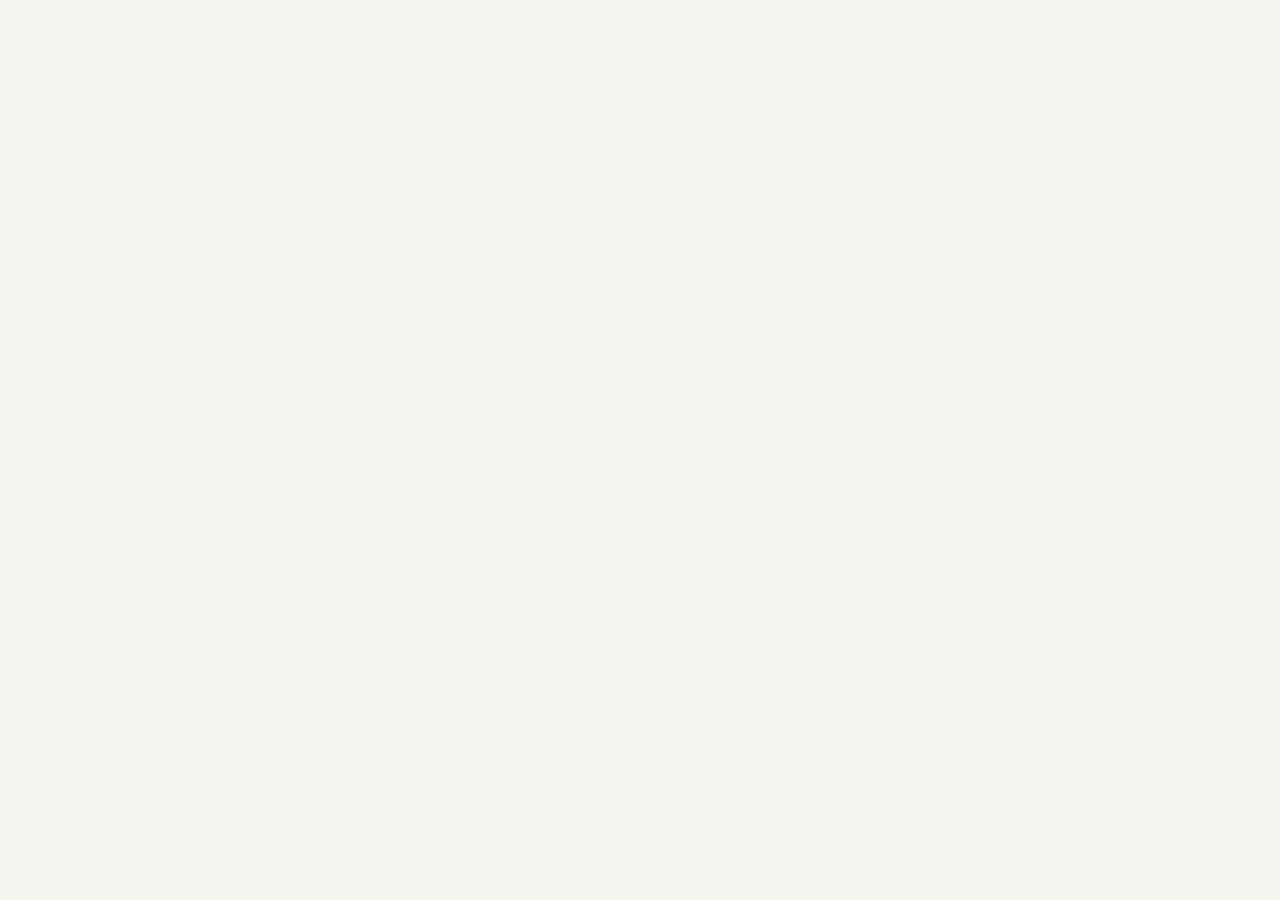
==== article-01.html @ 74345f40 "Create article-01.html" ====
<!DOCTYPE html>
<html lang="en">
<head>
  <meta charset="UTF-8">
  <meta name="viewport" content="width=device-width, initial-scale=1.0">
  <title>Why Do We Remember Some Things and Forget Others? | The Veylora Journal</title>
  <link rel="stylesheet" href="style.css">
</head>
<body>

</body>
</html>
---- style.css ----
:root {
  --lavender: #524366;
  --lilac: #BBAAD0;
  --green: #A8C5B1;
  --sage: #DCE9DF;
  --cream: #F5F4EE;
  --peach: #EFCFC3;
  --ink: #302B32;
  --white: #FFFFFF;
}

* {
  margin: 0;
  padding: 0;
  box-sizing: border-box;
}

html {
  scroll-behavior: smooth;
}

body {
  background: var(--cream);
  color: var(--ink);
  font-family: "DM Sans", sans-serif;
  line-height: 1.7;
}

a {
  color: inherit;
  text-decoration: none;
}

button {
  font: inherit;
}

img {
  max-width: 100%;
  display: block;
}

h1, h2, h3 {
  line-height: 1.2;
  font-weight: 500;
}

h1, h2 {
  font-family: "Playfair Display", serif;
}

h1 {
  font-size: clamp(2.8rem, 6vw, 5.7rem);
  letter-spacing: -2px;
}

h1 em, h2 em {
  color: var(--lavender);
  font-weight: 500;
}

h2 {
  font-size: clamp(2.3rem, 4vw, 4rem);
  letter-spacing: -1px;
}

p {
  font-size: 1rem;
}

.section-padding {
  padding: 100px max(7%, calc((100% - 1200px) / 2));
}

.section-label {
  font-size: 0.72rem;
  letter-spacing: 2px;
  font-weight: 700;
  color: var(--lavender);
  margin-bottom: 35px;
}

.eyebrow {
  color: var(--lavender);
  font-size: 0.72rem;
  font-weight: 700;
  letter-spacing: 2px;
  margin-bottom: 20px;
}

/* NAVIGATION */

.site-header {
  position: sticky;
  top: 0;
  z-index: 100;
  background: rgba(245, 244, 238, 0.94);
  backdrop-filter: blur(12px);
  border-bottom: 1px solid rgba(82, 67, 102, 0.12);
}

.navbar {
  max-width: 1400px;
  margin: auto;
  padding: 14px 6%;
  display: flex;
  align-items: center;
  justify-content: space-between;
}

.brand img {
  width: 115px;
  height: 58px;
  object-fit: contain;
}

.nav-links {
  display: flex;
  align-items: center;
  gap: 12px;
}

.nav-links > a,
.dropdown-toggle {
  border: none;
  background: transparent;
  padding: 10px 17px;
  border-radius: 30px;
  font-size: 0.88rem;
  cursor: pointer;
  transition: 0.25s;
}

.nav-links > a:hover,
.dropdown-toggle:hover,
.nav-links > a.active {
  background: var(--sage);
  color: var(--lavender);
}

.dropdown {
  position: relative;
}

.dropdown-toggle span {
  margin-left: 5px;
}

.dropdown-menu {
  display: none;
  position: absolute;
  top: 100%;
  right: 0;
  min-width: 190px;
  padding: 12px;
  background: white;
  border: 1px solid #e6dfeb;
  border-radius: 16px;
  box-shadow: 0 12px 30px #302b3215;
}

.dropdown:hover .dropdown-menu,
.dropdown:focus-within .dropdown-menu {
  display: grid;
}

.dropdown-menu a {
  padding: 10px;
  border-radius: 9px;
  font-size: 0.85rem;
}

.dropdown-menu a:hover {
  background: var(--sage);
}

.menu-toggle {
  display: none;
  border: none;
  background: var(--sage);
  color: var(--lavender);
  padding: 9px 13px;
  border-radius: 10px;
  font-size: 1.3rem;
  cursor: pointer;
}

/* HERO */

.hero {
  min-height: 680px;
  display: grid;
  grid-template-columns: 1.1fr 0.9fr;
  align-items: center;
  gap: 50px;
  overflow: hidden;
}

.hero-copy {
  max-width: 650px;
}

.hero-description {
  max-width: 470px;
  margin-top: 25px;
  color: #69616b;
  font-size: 1.08rem;
}

.hero-tagline {
  color: var(--lavender);
  font-weight: 700;
  font-size: 0.88rem;
  margin-top: 20px;
  letter-spacing: 0.5px;
}

.text-link {
  display: inline-flex;
  align-items: center;
  gap: 12px;
  margin-top: 30px;
  padding-bottom: 5px;
  border-bottom: 1px solid var(--lavender);
  color: var(--lavender);
  font-weight: 700;
  font-size: 0.9rem;
}

.text-link span {
  transition: transform 0.25s;
}

.text-link:hover span {
  transform: translate(4px, -4px);
}

.hero-art {
  position: relative;
  min-height: 470px;
  background: var(--sage);
  border-radius: 48% 52% 43% 57% / 48% 42% 58% 52%;
  display: grid;
  place-items: center;
  transform: rotate(2deg);
}

.art-circle {
  width: 230px;
  height: 230px;
  border-radius: 50%;
  background: var(--lavender);
  color: white;
  display: grid;
  place-items: center;
  font-family: "Playfair Display", serif;
  font-size: 2.1rem;
  letter-spacing: 5px;
  transform: rotate(-2deg);
  box-shadow: 10px 15px 0 #52436620;
}

.art-note {
  position: absolute;
  padding: 17px 22px;
  background: var(--cream);
  box-shadow: 4px 7px 0 #52436615;
  font-family: "Playfair Display", serif;
  font-style: italic;
  color: var(--lavender);
  font-size: 1.1rem;
  line-height: 1.35;
}

.note-one {
  top: 45px;
  left: -20px;
  transform: rotate(-8deg);
}

.note-two {
  bottom: 55px;
  right: -20px;
  transform: rotate(6deg);
}

.art-flower {
  position: absolute;
  top: 40px;
  right: 65px;
  font-size: 3.5rem;
  color: var(--lavender);
}

.art-star {
  position: absolute;
  bottom: 55px;
  left: 45px;
  font-size: 3rem;
  color: #D28B72;
}

.art-caption {
  position: absolute;
  bottom: 8px;
  left: 50%;
  transform: translateX(-50%) rotate(-2deg);
  font-size: 0.75rem;
  letter-spacing: 1px;
  color: var(--lavender);
}

/* STORY */

.story-preview {
  background: #EEE9F1;
}

.story-layout {
  display: grid;
  grid-template-columns: 0.8fr 1.2fr;
  gap: 70px;
  align-items: start;
}

.letter {
  background: #FFFEF9;
  padding: 50px;
  max-width: 650px;
  box-shadow: 8px 10px 0 #52436612;
  position: relative;
  transform: rotate(0.5deg);
}

.letter::before,
.letter::after {
  content: "";
  position: absolute;
  width: 95px;
  height: 24px;
  background: #BBAAD088;
  top: -10px;
}

.letter::before {
  left: 35px;
  transform: rotate(-8deg);
}

.letter::after {
  right: 35px;
  transform: rotate(7deg);
}

.letter p {
  margin-bottom: 17px;
  color: #5e5760;
}

.letter .letter-greeting {
  font-family: "Playfair Display", serif;
  font-size: 1.5rem;
  color: var(--lavender);
}

.letter-signoff {
  margin-top: 28px;
  font-family: "Playfair Display", serif;
  font-style: italic;
}

/* BELIEFS */

.beliefs {
  background: var(--cream);
}

.section-heading {
  max-width: 680px;
  margin-bottom: 45px;
}

.section-heading > p:last-child {
  color: #706873;
  margin-top: 17px;
}

.listen-grid {
  display: grid;
  grid-template-columns: repeat(4, 1fr);
  gap: 17px;
}

.listen-card {
  text-align: left;
  border: none;
  border-radius: 22px;
  min-height: 270px;
  padding: 25px;
  display: flex;
  flex-direction: column;
  align-items: flex-start;
  cursor: pointer;
  transition: transform 0.3s, box-shadow 0.3s;
}

.listen-card:hover {
  transform: translateY(-7px) rotate(-1deg);
  box-shadow: 0 12px 25px #302b3212;
}

.lavender {
  background: #E8E0EF;
}

.green {
  background: #DFEAE0;
}

.peach {
  background: #F2E0D8;
}

.lilac {
  background: #E8E2F0;
}

.card-number {
  font-size: 0.75rem;
  color: var(--lavender);
}

.listen-word {
  font-family: "Playfair Display", serif;
  font-size: 1.55rem;
  color: var(--lavender);
  margin-top: 30px;
}

.listen-short {
  font-size: 0.88rem;
  margin-top: 12px;
}

.listen-extra {
  display: none;
  font-size: 0.85rem;
  margin-top: 15px;
  color: #625969;
}

.listen-card.expanded .listen-extra {
  display: block;
}

.card-hint {
  font-size: 0.72rem;
  color: var(--lavender);
  margin-top: auto;
  padding-top: 18px;
}

/* WORK */

.work-preview {
  background: #F0EDE5;
}

.activity-grid {
  display: grid;
  grid-template-columns: repeat(3, 1fr);
  gap: 20px;
  margin: 45px 0 10px;
}

.activity-card {
  padding: 30px;
  border-radius: 22px;
  min-height: 300px;
  transition: transform 0.3s;
}

.activity-card:hover {
  transform: translateY(-6px);
}

.activity-lavender {
  background: #E8E0EF;
}

.activity-green {
  background: #DFEAE0;
}

.activity-peach {
  background: #F2E0D8;
}

.activity-grade {
  font-size: 0.7rem;
  font-weight: 700;
  letter-spacing: 1px;
  color: var(--lavender);
}

.activity-symbol {
  font-size: 3rem;
  color: var(--lavender);
  margin: 25px 0 15px;
}

.activity-card h3 {
  font-family: "Playfair Display", serif;
  font-size: 1.6rem;
  margin-bottom: 12px;
}

.activity-card p {
  color: #665e67;
  font-size: 0.9rem;
}

.activity-topic {
  display: block;
  margin-top: 25px;
  color: var(--lavender);
  font-size: 0.75rem;
  font-weight: 700;
}

/* PEOPLE */

.people-preview {
  text-align: center;
}

.people-preview > p {
  color: #706873;
  margin-top: 20px;
}

.people-links {
  display: flex;
  justify-content: center;
  flex-wrap: wrap;
  gap: 15px;
  margin-top: 40px;
}

.people-links a {
  background: var(--sage);
  color: var(--lavender);
  padding: 15px 24px;
  border-radius: 30px;
  font-size: 0.88rem;
  font-weight: 700;
  transition: 0.25s;
}

.people-links a:hover {
  background: var(--lavender);
  color: white;
}

/* JOURNAL */

.journal-preview {
  background: #EEE9F1;
}

.journal-layout {
  display: grid;
  grid-template-columns: 1fr 0.7fr;
  align-items: center;
  gap: 50px;
}

.journal-layout > div:first-child > p:not(.eyebrow) {
  color: #706873;
  max-width: 480px;
  margin-top: 20px;
}

.journal-sticker {
  background: var(--peach);
  min-height: 270px;
  display: grid;
  place-content: center;
  text-align: center;
  border-radius: 48% 52% 42% 58%;
  transform: rotate(4deg);
  color: var(--lavender);
}

.journal-sticker span {
  font-size: 3rem;
}

.journal-sticker p {
  font-family: "Playfair Display", serif;
  font-size: 1.7rem;
  line-height: 1.3;
}

/* EXPLORE */

.explore-preview {
  text-align: center;
  background: var(--sage);
}

.explore-preview > p:not(.eyebrow) {
  margin: 20px 0;
  color: #5e6961;
}

.pill-link {
  display: inline-block;
  margin-top: 20px;
  padding: 14px 25px;
  border-radius: 40px;
  background: var(--lavender);
  color: white;
  font-size: 0.88rem;
  font-weight: 700;
  transition: 0.25s;
}

.pill-link:hover {
  background: #382b48;
  transform: translateY(-3px);
}

/* GET INVOLVED */

.involved-preview {
  text-align: center;
  background: var(--peach);
}

.involved-preview > p {
  margin-top: 20px;
  color: #6e5e5b;
}

/* FOOTER */

.site-footer {
  background: var(--lavender);
  color: white;
  padding: 65px 7% 25px;
}

.footer-brand img {
  width: 110px;
  height: 65px;
  object-fit: contain;
  filter: brightness(0) invert(1);
}

.footer-brand p {
  font-size: 0.8rem;
  opacity: 0.8;
}

.footer-links {
  display: flex;
  flex-wrap: wrap;
  gap: 25px;
  margin: 35px 0;
}

.footer-links a {
  font-size: 0.85rem;
  opacity: 0.85;
}

.footer-links a:hover {
  opacity: 1;
  text-decoration: underline;
}

.footer-bottom {
  border-top: 1px solid #ffffff35;
  padding-top: 20px;
  font-size: 0.75rem;
  opacity: 0.75;
}

/* MOBILE */

@media (max-width: 900px) {
  .section-padding {
    padding: 75px 7%;
  }

  .hero {
    grid-template-columns: 1fr;
    gap: 55px;
  }

  .hero-art {
    min-height: 400px;
    max-width: 600px;
    width: 100%;
    margin: auto;
  }

  .story-layout,
  .journal-layout {
    grid-template-columns: 1fr;
    gap: 40px;
  }

  .listen-grid {
    grid-template-columns: repeat(2, 1fr);
  }

  .activity-grid {
    grid-template-columns: 1fr;
  }
}

@media (max-width: 650px) {
  .navbar {
    padding: 12px 6%;
  }

  .brand img {
    width: 95px;
  }

  .menu-toggle {
    display: block;
  }

  .nav-links {
    display: none;
    position: absolute;
    top: 100%;
    left: 0;
    width: 100%;
    padding: 20px 6%;
    background: var(--cream);
    flex-direction: column;
    align-items: stretch;
    gap: 5px;
    box-shadow: 0 10px 20px #302b3210;
  }

  .nav-links.open {
    display: flex;
  }

  .nav-links > a,
  .dropdown-toggle {
    width: 100%;
    text-align: left;
  }

  .dropdown-menu {
    position: static;
    display: grid;
    box-shadow: none;
    border: none;
    background: #EEE9F1;
    margin-top: 5px;
  }

  .hero {
    min-height: auto;
    padding-top: 65px;
  }

  .hero-art {
    min-height: 330px;
  }

  .art-circle {
    width: 175px;
    height: 175px;
    font-size: 1.6rem;
  }

  .art-note {
    font-size: 0.9rem;
    padding: 12px 15px;
  }

  .note-one {
    left: -5px;
  }

  .note-two {
    right: -5px;
  }

  .art-flower {
    right: 30px;
    font-size: 2.5rem;
  }

  .listen-grid {
    grid-template-columns: 1fr;
  }

  .listen-card {
    min-height: 220px;
  }

  .letter {
    padding: 35px 25px;
  }

  .people-links {
    flex-direction: column;
  }

  .footer-links {
    gap: 15px;
  }
}

/* =====================================
   VEYLORA SCRAPBOOK VISUAL UPGRADE
===================================== */

/* SUBTLE PAPER TEXTURE */

body {
  background-image:
    radial-gradient(#5243660b 0.7px, transparent 0.7px);
  background-size: 9px 9px;
}

.story-preview,
.journal-preview {
  background-image:
    radial-gradient(#5243660c 0.8px, transparent 0.8px),
    linear-gradient(135deg, #EEE9F1, #F5F0F1);
  background-size: 11px 11px, 100% 100%;
}

.work-preview {
  background-image:
    radial-gradient(#5243660b 0.8px, transparent 0.8px);
  background-size: 10px 10px;
}

/* HERO — MAGAZINE COVER STYLE */

.hero {
  position: relative;
  isolation: isolate;
}

.hero-copy {
  position: relative;
}

.hero-copy::after {
  content: "VOL. 01  ✳";
  display: inline-block;
  margin-top: 35px;
  padding: 7px 13px;
  background: var(--peach);
  color: var(--lavender);
  font-size: 0.65rem;
  font-weight: 700;
  letter-spacing: 2px;
  transform: rotate(-3deg);
}

.hero-art {
  border-radius: 35px;
  background:
    radial-gradient(circle at 20% 20%, #ffffff70 0 3px, transparent 4px),
    linear-gradient(145deg, #DCE9DF, #A8C5B1);
  box-shadow: 12px 15px 0 #52436612;
  isolation: isolate;
}

.hero-art::before {
  content: "A SPACE TO BE CURIOUS";
  position: absolute;
  top: 22px;
  left: 50%;
  transform: translateX(-50%) rotate(-3deg);
  background: var(--cream);
  color: var(--lavender);
  padding: 8px 15px;
  font-size: 0.62rem;
  font-weight: 700;
  letter-spacing: 2px;
  white-space: nowrap;
  box-shadow: 3px 4px 0 #52436615;
}

.hero-art::after {
  content: "✳";
  position: absolute;
  bottom: 20px;
  right: 25px;
  font-size: 4rem;
  color: #ffffffb0;
  transform: rotate(15deg);
  z-index: -1;
}

.art-circle {
  outline: 8px solid #ffffff75;
  outline-offset: 7px;
  border: 5px solid var(--cream);
}

.note-one {
  z-index: 2;
}

.note-two {
  z-index: 2;
}

.art-flower,
.art-star {
  text-shadow: 2px 3px 0 #ffffff80;
}

/* EXTRA SCRAPBOOK DETAILS */

.story-preview,
.work-preview,
.beliefs,
.people-preview,
.journal-preview,
.explore-preview,
.involved-preview {
  position: relative;
  overflow: hidden;
}

.story-preview::after {
  content: "✳";
  position: absolute;
  right: 5%;
  top: 10%;
  color: #BBAAD080;
  font-size: 5rem;
  transform: rotate(15deg);
  pointer-events: none;
}

.beliefs::after {
  content: "little things matter";
  position: absolute;
  right: 7%;
  top: 45px;
  color: #A8C5B1;
  font-family: "Playfair Display", serif;
  font-style: italic;
  font-size: 1rem;
  transform: rotate(5deg);
}

.activity-card {
  position: relative;
  overflow: hidden;
  box-shadow: 5px 7px 0 #52436612;
}

.activity-card::after {
  content: "✳";
  position: absolute;
  right: 20px;
  bottom: 12px;
  font-size: 2.5rem;
  color: #52436630;
}

.activity-card:nth-child(2) {
  transform: rotate(1deg);
}

.activity-card:nth-child(1) {
  transform: rotate(-1deg);
}

.activity-card:nth-child(3) {
  transform: rotate(1.5deg);
}

.activity-card:hover {
  transform: translateY(-7px) rotate(0deg);
}

/* OUR PEOPLE — MORE PROMINENT */

.people-preview {
  background:
    radial-gradient(#BBAAD030 1px, transparent 1px),
    #F5F4EE;
  background-size: 13px 13px;
  padding-top: 120px;
  padding-bottom: 120px;
}

.people-preview::before {
  content: "THE PEOPLE • THE IDEAS • THE COMMUNITY";
  display: inline-block;
  background: var(--peach);
  color: var(--lavender);
  padding: 8px 15px;
  border-radius: 3px;
  font-size: 0.65rem;
  font-weight: 700;
  letter-spacing: 1.5px;
  transform: rotate(-2deg);
  margin-bottom: 25px;
}

.people-preview h2 {
  max-width: 750px;
  margin: auto;
}

.people-preview > p {
  max-width: 480px;
  margin: 20px auto 0;
}

.people-links {
  display: grid;
  grid-template-columns: repeat(3, 1fr);
  gap: 22px;
  max-width: 1000px;
  margin: 55px auto 0;
}

.people-links a {
  min-height: 170px;
  padding: 30px 22px;
  border-radius: 5px;
  display: flex;
  flex-direction: column;
  justify-content: space-between;
  text-align: left;
  font-family: "Playfair Display", serif;
  font-size: 1.35rem;
  box-shadow: 5px 7px 0 #52436615;
  transition: transform 0.3s, box-shadow 0.3s;
}

.people-links a::after {
  content: "DISCOVER MORE ↗";
  font-family: "DM Sans", sans-serif;
  font-size: 0.65rem;
  font-weight: 700;
  letter-spacing: 1.3px;
}

.people-links a:nth-child(1) {
  background: #E8E0EF;
  transform: rotate(-2deg);
}

.people-links a:nth-child(2) {
  background: #DFEAE0;
  transform: rotate(1.5deg);
}

.people-links a:nth-child(3) {
  background: #F2E0D8;
  transform: rotate(-1deg);
}

.people-links a:hover {
  transform: translateY(-9px) rotate(0deg);
  box-shadow: 8px 12px 0 #52436618;
  background: var(--lavender);
  color: white;
}

/* JOURNAL STICKER */

.journal-sticker {
  border: 7px solid #ffffff80;
  box-shadow: 8px 10px 0 #52436615;
  position: relative;
}

.journal-sticker::after {
  content: "READ • THINK • SHARE";
  position: absolute;
  bottom: -18px;
  right: -15px;
  background: var(--cream);
  padding: 7px 12px;
  font-size: 0.6rem;
  letter-spacing: 1px;
  font-weight: 700;
  transform: rotate(-5deg);
}

/* SECTION DECORATIONS */

.explore-preview::after {
  content: "✿";
  position: absolute;
  right: 7%;
  top: 12%;
  font-size: 5rem;
  color: #52436630;
  transform: rotate(-15deg);
  pointer-events: none;
}

.involved-preview::after {
  content: "LET'S CONNECT ✳";
  position: absolute;
  right: 5%;
  bottom: 20px;
  font-size: 0.65rem;
  letter-spacing: 2px;
  color: #52436685;
  transform: rotate(-5deg);
}

/* MOBILE ADJUSTMENTS */

@media (max-width: 900px) {
  .people-links {
    grid-template-columns: 1fr;
    max-width: 500px;
  }

  .people-links a {
    min-height: 130px;
  }
}

@media (max-width: 650px) {
  .hero-art {
    border-radius: 28px;
  }

  .hero-art::before {
    font-size: 0.52rem;
  }

  .beliefs::after {
    display: none;
  }

  .people-preview {
    padding-top: 85px;
    padding-bottom: 85px;
  }

  .people-links {
    gap: 18px;
  }
}

/* =====================================
   OUR PEOPLE PAGE
===================================== */

.people-hero {
  background: #EEE9F1;
  text-align: center;
  min-height: 480px;
  display: flex;
  flex-direction: column;
  align-items: center;
  justify-content: center;
  position: relative;
  overflow: hidden;
}

.people-hero h1 {
  margin-bottom: 20px;
}

.people-hero > p {
  max-width: 550px;
  color: #706873;
}

.people-hero-decoration {
  display: flex;
  align-items: center;
  gap: 25px;
  margin-top: 40px;
  color: var(--lavender);
  font-family: "Playfair Display", serif;
  font-style: italic;
}

.people-hero-decoration span:first-child,
.people-hero-decoration span:last-child {
  font-size: 2rem;
}

.team-section {
  background: var(--cream);
}

.team-heading {
  display: flex;
  justify-content: space-between;
  align-items: end;
  gap: 40px;
  margin-bottom: 45px;
}

.team-heading > p {
  max-width: 380px;
  color: #706873;
}

.profile-grid {
  display: grid;
  grid-template-columns: repeat(3, 1fr);
  gap: 25px;
}

.profile-card {
  padding: 15px;
  border-radius: 8px;
  box-shadow: 6px 8px 0 #52436612;
  transition: transform 0.3s;
}

.profile-card:nth-child(1) {
  transform: rotate(-1.5deg);
}

.profile-card:nth-child(2) {
  transform: rotate(1deg);
}

.profile-card:nth-child(3) {
  transform: rotate(-0.5deg);
}

.profile-card:hover {
  transform: translateY(-8px) rotate(0deg);
}

.profile-lavender {
  background: #E8E0EF;
}

.profile-green {
  background: #DFEAE0;
}

.profile-peach {
  background: #F2E0D8;
}

.profile-photo {
  width: 100%;
  height: 280px;
  display: flex;
  flex-direction: column;
  align-items: center;
  justify-content: center;
  gap: 10px;
}

.photo-placeholder {
  background:
    radial-gradient(#52436616 1px, transparent 1px),
    #F8F5F0;
  background-size: 12px 12px;
  color: var(--lavender);
}

.photo-placeholder span {
  font-size: 3.5rem;
}

.photo-placeholder small {
  font-size: 0.62rem;
  letter-spacing: 1.5px;
  font-weight: 700;
}

.profile-info {
  padding: 22px 12px 18px;
}

.profile-role {
  color: var(--lavender);
  font-size: 0.65rem;
  letter-spacing: 1.5px;
  font-weight: 700;
}

.profile-info h3 {
  font-family: "Playfair Display", serif;
  font-size: 1.65rem;
  margin: 10px 0;
}

.profile-info p {
  color: #706873;
  font-size: 0.87rem;
}

.profile-note {
  text-align: center;
  color: var(--lavender);
  font-family: "Playfair Display", serif;
  font-style: italic;
  margin-top: 50px;
}

.ambassador-section {
  background:
    radial-gradient(#52436610 1px, transparent 1px),
    #EEE9F1;
  background-size: 12px 12px;
}

.ambassador-grid {
  display: grid;
  grid-template-columns: repeat(4, 1fr);
  gap: 22px;
}

.ambassador-card {
  background: #FFFEF9;
  padding: 13px;
  text-align: center;
  box-shadow: 4px 6px 0 #52436612;
  transition: transform 0.3s;
}

.ambassador-card:nth-child(odd) {
  transform: rotate(-1deg);
}

.ambassador-card:nth-child(even) {
  transform: rotate(1.5deg);
}

.ambassador-card:hover {
  transform: translateY(-7px) rotate(0deg);
}

.ambassador-photo {
  height: 190px;
  display: grid;
  place-items: center;
  margin-bottom: 15px;
}

.ambassador-photo span {
  font-size: 2.8rem;
  color: var(--lavender);
}

.ambassador-card h3 {
  font-family: "Playfair Display", serif;
  font-size: 1.15rem;
  margin-bottom: 5px;
}

.ambassador-card p {
  color: #827985;
  font-size: 0.78rem;
  margin-bottom: 10px;
}

.faculty-section {
  background: var(--sage);
}

.faculty-note {
  background: #FFFEF9;
  max-width: 780px;
  margin: auto;
  padding: 55px;
  text-align: center;
  box-shadow: 8px 10px 0 #52436612;
  position: relative;
  transform: rotate(0.5deg);
}

.faculty-symbol {
  display: block;
  color: var(--lavender);
  font-size: 3rem;
  margin-bottom: 15px;
}

.faculty-note h2 {
  margin-bottom: 20px;
}

.faculty-note > p:not(.eyebrow) {
  color: #706873;
  max-width: 570px;
  margin: auto;
}

.faculty-placeholder {
  margin: 35px auto 20px;
  max-width: 250px;
  height: 170px;
  display: grid;
  place-items: center;
  padding: 20px;
  background:
    radial-gradient(#52436616 1px, transparent 1px),
    #EEE9F1;
  background-size: 12px 12px;
  color: var(--lavender);
  font-size: 0.78rem;
  border: 1px dashed #BBAAD0;
}

.faculty-name {
  font-family: "Playfair Display", serif;
  font-size: 1.4rem;
  color: var(--lavender) !important;
}

.faculty-caption {
  display: block;
  margin-top: 5px;
  color: #827985;
  font-size: 0.72rem;
  letter-spacing: 1px;
}

/* OUR PEOPLE — RESPONSIVE */

@media (max-width: 900px) {
  .profile-grid {
    grid-template-columns: repeat(2, 1fr);
  }

  .ambassador-grid {
    grid-template-columns: repeat(2, 1fr);
  }

  .team-heading {
    flex-direction: column;
    align-items: flex-start;
  }
}

@media (max-width: 600px) {
  .people-hero {
    min-height: 390px;
  }

  .profile-grid {
    grid-template-columns: 1fr;
    max-width: 430px;
    margin: auto;
    gap: 30px;
  }

  .ambassador-grid {
    grid-template-columns: repeat(2, 1fr);
    gap: 15px;
  }

  .profile-photo {
    height: 260px;
  }

  .ambassador-photo {
    height: 145px;
  }

  .faculty-note {
    padding: 35px 22px;
  }
}

/* =====================================
   VEYLORA - ILLUSTRATED CORE TEAM
===================================== */

.core-grid {
  display: grid;
  grid-template-columns: repeat(4, minmax(0, 1fr));
  gap: 28px;
  align-items: start;
}

.core-grid .profile-card {
  text-align: center;
  padding: 18px 12px;
  border-radius: 22px;
  border: 1px solid rgba(82, 67, 102, 0.12);
  box-shadow: 0 8px 22px rgba(82, 67, 102, 0.07);
  transition: transform 0.35s ease, box-shadow 0.35s ease;
  overflow: hidden;
}

.core-grid .profile-card:hover {
  transform: translateY(-9px) rotate(-1deg);
  box-shadow: 0 16px 30px rgba(82, 67, 102, 0.15);
}

.portrait-art {
  width: 190px;
  height: 190px;
  max-width: 100%;
  aspect-ratio: 1;
  border-radius: 50%;
  margin: 0 auto 20px;
  position: relative;
  overflow: hidden;
  border: 5px solid rgba(255,255,255,0.8);
  animation: portraitFloat 4s ease-in-out infinite;
}

.profile-card:nth-child(2) .portrait-art {
  animation-delay: .5s;
}

.profile-card:nth-child(3) .portrait-art {
  animation-delay: 1s;
}

.profile-card:nth-child(4) .portrait-art {
  animation-delay: 1.5s;
}

@keyframes portraitFloat {
  0%, 100% { transform: translateY(0); }
  50% { transform: translateY(-7px); }
}

/* Face */

.portrait-face {
  position: absolute;
  width: 76px;
  height: 91px;
  left: 50%;
  top: 43px;
  transform: translateX(-50%);
  border-radius: 43% 43% 47% 47%;
  background: #a96f50;
  z-index: 2;
}

/* Hair */

.portrait-hair {
  position: absolute;
  width: 100px;
  height: 115px;
  left: 50%;
  top: 25px;
  transform: translateX(-50%);
  border-radius: 48% 48% 35% 35%;
  background: #211b27;
  z-index: 1;
}

.portrait-body {
  position: absolute;
  width: 135px;
  height: 95px;
  left: 50%;
  bottom: -35px;
  transform: translateX(-50%);
  border-radius: 48% 48% 0 0;
  background: #524366;
  z-index: 3;
}

/* Eyes */

.portrait-eye {
  position: absolute;
  top: 37px;
  width: 7px;
  height: 9px;
  background: #28202a;
  border-radius: 50%;
}

.portrait-eye.left { left: 19px; }
.portrait-eye.right { right: 19px; }

/* Shalom - short hair */

.portrait-shalom {
  background: #BBAAD0;
}

.portrait-shalom .portrait-hair {
  height: 85px;
  width: 100px;
  border-radius: 48% 48% 25% 25%;
  background: #17151d;
}

.portrait-shalom .portrait-face {
  background: #995d48;
}

.portrait-shalom .portrait-body {
  background: #315b9b;
}

/* Pinakin - curly hair and glasses */

.portrait-pinakin {
  background: #A8C5B1;
}

.portrait-pinakin .portrait-hair {
  width: 112px;
  height: 93px;
  top: 25px;
  border-radius: 45% 45% 30% 30%;
  background: #211b1b;
  box-shadow:
    -9px 2px 0 -2px #211b1b,
    9px 0 0 -2px #211b1b,
    0 -9px 0 -2px #211b1b;
}

.portrait-pinakin .portrait-face {
  background: #75452f;
}

.portrait-pinakin .portrait-body {
  background: #456b56;
}

/* Glasses */

.portrait-glasses {
  position: absolute;
  top: 32px;
  left: 12px;
  width: 52px;
  height: 18px;
  border-left: 2px solid #29232c;
  border-right: 2px solid #29232c;
  border-radius: 5px;
  z-index: 4;
}

.portrait-glasses::before,
.portrait-glasses::after {
  content: "";
  position: absolute;
  top: 0;
  width: 19px;
  height: 15px;
  border: 2px solid #29232c;
  border-radius: 6px;
}

.portrait-glasses::before { left: -2px; }
.portrait-glasses::after { right: -2px; }

/* Aishani - straight hair and glasses */

.portrait-aishani {
  background: #EFCFC3;
}

.portrait-aishani .portrait-hair {
  width: 116px;
  height: 130px;
  top: 25px;
  border-radius: 48% 48% 25% 25%;
  background: #251b1c;
}

.portrait-aishani .portrait-face {
  background: #b8795e;
  width: 82px;
  border-radius: 44% 44% 48% 48%;
}

.portrait-aishani .portrait-body {
  background: #9b739f;
}

/* Dhanushree - long wavy hair */

.portrait-dhanushree {
  background: #DCE9DF;
}

.portrait-dhanushree .portrait-hair {
  width: 140px;
  height: 155px;
  top: 22px;
  border-radius: 48% 48% 35% 35%;
  background: #30251f;
  box-shadow:
    -12px 30px 0 -2px #30251f,
    12px 30px 0 -2px #30251f;
}

.portrait-dhanushree .portrait-face {
  background: #bd896e;
  width: 79px;
}

.portrait-dhanushree .portrait-body {
  background: #e8e5df;
}

/* Profile text */

.core-grid .profile-info {
  position: relative;
  z-index: 4;
}

.core-grid .profile-role {
  display: block;
  font-size: 10px;
  letter-spacing: 1.5px;
  color: #806c91;
  font-weight: 700;
  margin-bottom: 8px;
}

.core-grid .profile-info h3 {
  font-size: 17px;
  color: #524366;
  margin: 0;
}

/* Responsive */

@media (max-width: 850px) {
  .core-grid {
    grid-template-columns: repeat(2, minmax(0, 1fr));
  }
}

@media (max-width: 480px) {
  .core-grid {
    grid-template-columns: repeat(2, minmax(0, 1fr));
    gap: 12px;
  }

  .portrait-art {
    width: 135px;
    height: 135px;
  }

  .core-grid .profile-card {
    padding: 12px 7px;
  }

  .core-grid .profile-info h3 {
    font-size: 14px;
  }
}

/* VEYLORA AMBASSADORS */

.ambassadors-section {
  padding: 90px 7%;
  background: #F5F4EE;
}

.ambassadors-section .section-heading {
  margin-bottom: 45px;
}

.ambassadors-section .section-label {
  color: #806D9B;
  letter-spacing: 3px;
  font-size: 11px;
}

.ambassadors-section .section-heading h2 {
  color: #524366;
  font-size: clamp(32px, 5vw, 52px);
}

.ambassadors-section .section-heading p {
  color: #77716F;
  max-width: 480px;
  line-height: 1.7;
}

.ambassador-grid {
  display: grid;
  grid-template-columns: repeat(5, minmax(0, 1fr));
  gap: 30px 20px;
}

.ambassador-card {
  padding: 18px 12px;
  border-radius: 18px 18px 28px 18px;
  transition: transform 0.3s ease;
}

.ambassador-card:nth-child(even) {
  transform: translateY(22px) rotate(1deg);
}

.ambassador-card:nth-child(odd) {
  transform: rotate(-1deg);
}

.ambassador-card:hover {
  transform: translateY(-8px) rotate(0deg);
}

.ambassador-card .portrait-art {
  width: 135px;
  height: 135px;
  margin: 0 auto 12px;
}

.ambassador-card .profile-info {
  text-align: center;
}

.ambassador-card .profile-info h3 {
  color: #524366;
  font-size: 17px;
  margin: 8px 0;
}

/* Small variations for fictional placeholders */

.portrait-amb-1 { --portrait-hair: #352B35; --portrait-skin: #B97960; }
.portrait-amb-2 { --portrait-hair: #24252C; --portrait-skin: #A96D54; }
.portrait-amb-3 { --portrait-hair: #4B3026; --portrait-skin: #D29B7E; }
.portrait-amb-4 { --portrait-hair: #25202A; --portrait-skin: #9B624D; }
.portrait-amb-5 { --portrait-hair: #392D29; --portrait-skin: #C58D70; }
.portrait-amb-6 { --portrait-hair: #211F29; --portrait-skin: #D5A184; }
.portrait-amb-7 { --portrait-hair: #30251F; --portrait-skin: #B87B60; }
.portrait-amb-8 { --portrait-hair: #3A292E; --portrait-skin: #D4A087; }
.portrait-amb-9 { --portrait-hair: #252329; --portrait-skin: #AD745D; }
.portrait-amb-10 { --portrait-hair: #49352C; --portrait-skin: #C38A70; }

@media (max-width: 900px) {
  .ambassador-grid {
    grid-template-columns: repeat(3, 1fr);
  }
}

@media (max-width: 600px) {
  .ambassadors-section {
    padding: 60px 5%;
  }

  .ambassador-grid {
    grid-template-columns: repeat(2, 1fr);
    gap: 18px 12px;
  }

  .ambassador-card:nth-child(even),
  .ambassador-card:nth-child(odd) {
    transform: none;
  }

  .ambassador-card .portrait-art {
    width: 115px;
    height: 115px;
  }
}
/* VEYLORA FACULTY ADVISOR */

.faculty-section {
  padding: 100px 9%;
  background: #EAE3F0;
}

.faculty-label {
  color: #524366;
  font-size: 11px;
  letter-spacing: 3px;
  margin-bottom: 45px;
  font-weight: 700;
}

.faculty-feature {
  display: grid;
  grid-template-columns: 0.9fr 1.1fr;
  align-items: center;
  gap: 70px;
  max-width: 1050px;
  margin: auto;
}

.faculty-portrait {
  position: relative;
  display: flex;
  justify-content: center;
  align-items: center;
  min-height: 350px;
}

.faculty-halo {
  width: 270px;
  height: 270px;
  border-radius: 50%;
  background: #BBAAD0;
  border: 10px solid #F5F4EE;
  position: relative;
  overflow: hidden;
}

.faculty-hair {
  position: absolute;
  width: 150px;
  height: 185px;
  background: #382B31;
  border-radius: 75px 75px 35px 35px;
  left: 50%;
  top: 25px;
  transform: translateX(-50%);
}

.faculty-face {
  position: absolute;
  width: 105px;
  height: 135px;
  background: #C58D70;
  border-radius: 48% 48% 45% 45%;
  left: 50%;
  top: 65px;
  transform: translateX(-50%);
}

.faculty-eye {
  position: absolute;
  top: 57px;
  width: 7px;
  height: 7px;
  background: #34252A;
  border-radius: 50%;
}

.faculty-eye.left { left: 27px; }
.faculty-eye.right { right: 27px; }

.faculty-body {
  position: absolute;
  width: 190px;
  height: 100px;
  background: #7DA693;
  border-radius: 100px 100px 0 0;
  bottom: -25px;
  left: 50%;
  transform: translateX(-50%);
}

.faculty-sticker {
  position: absolute;
  bottom: 20px;
  right: 0;
  background: #F5F4EE;
  color: #524366;
  padding: 12px 18px;
  border-radius: 30px;
  font-size: 12px;
  transform: rotate(-5deg);
}

.faculty-copy {
  color: #524366;
}

.faculty-role {
  font-size: 11px;
  letter-spacing: 3px;
  font-weight: 700;
}

.faculty-copy h2 {
  font-family: Georgia, serif;
  font-size: clamp(35px, 5vw, 55px);
  line-height: 1.15;
  margin: 20px 0;
}

.faculty-copy h2 em {
  color: #806D9B;
  font-weight: 400;
}

.faculty-copy h3 {
  font-family: Georgia, serif;
  font-size: 25px;
  margin: 25px 0 12px;
}

.faculty-copy p {
  color: #706879;
  line-height: 1.9;
  max-width: 430px;
}

.faculty-signoff {
  display: inline-block;
  margin-top: 20px;
  font-size: 12px;
  letter-spacing: 1px;
  color: #806D9B;
}

@media (max-width: 700px) {
  .faculty-section {
    padding: 65px 7%;
  }

  .faculty-feature {
    grid-template-columns: 1fr;
    gap: 30px;
  }

  .faculty-portrait {
    min-height: 290px;
  }

  .faculty-halo {
    width: 230px;
    height: 230px;
  }
}

/* =================================
   THE VEYLORA JOURNAL
================================= */

.journal-hero {
  position: relative;
  padding: 100px 9% 85px;
  background: #EAE3F0;
  color: #302B32;
  overflow: hidden;
}

.journal-kicker,
.journal-hero .journal-kicker {
  color: #806D9B;
  font-size: 11px;
  letter-spacing: 3px;
  font-weight: 700;
}

.journal-hero h1 {
  font-family: Georgia, serif;
  font-size: clamp(48px, 8vw, 100px);
  line-height: 1.05;
  margin: 30px 0 15px;
}

.journal-hero h1 em {
  color: #524366;
  font-weight: 400;
}

.journal-hero p {
  color: #716879;
  font-size: 17px;
}

.journal-decoration {
  display: inline-block;
  margin-top: 35px;
  padding: 12px 20px;
  background: #F5F4EE;
  color: #524366;
  border-radius: 30px;
  font-size: 12px;
  transform: rotate(-2deg);
}

/* INTRODUCTION */

.journal-intro {
  padding: 90px 12%;
  text-align: center;
  background: #F5F4EE;
}

.journal-intro > span,
.journal-thought > span {
  color: #806D9B;
  font-size: 11px;
  letter-spacing: 3px;
  font-weight: 700;
}

.journal-intro h2 {
  font-family: Georgia, serif;
  font-size: clamp(35px, 5vw, 60px);
  line-height: 1.2;
  color: #302B32;
  margin: 25px 0;
}

.journal-intro h2 em {
  color: #806D9B;
}

.journal-intro p {
  max-width: 650px;
  margin: auto;
  color: #77716F;
  line-height: 1.9;
}

/* FEATURED STORY */

.journal-featured {
  position: relative;
  margin: 50px 9%;
  padding: 65px;
  background: #DCE9DF;
  border-radius: 8px 35px 8px 35px;
  overflow: hidden;
}

.featured-note {
  color: #527363;
  font-size: 11px;
  letter-spacing: 3px;
  font-weight: 700;
  margin-bottom: 35px;
}

.featured-content {
  max-width: 650px;
}

.featured-content > span {
  color: #527363;
  font-size: 11px;
  letter-spacing: 2px;
}

.featured-content h2 {
  font-family: Georgia, serif;
  font-size: clamp(30px, 4vw, 48px);
  line-height: 1.2;
  color: #302B32;
  margin: 20px 0;
}

.featured-content p {
  color: #626F65;
  line-height: 1.8;
}

.featured-content a {
  display: inline-block;
  margin-top: 25px;
  color: #524366;
  text-decoration: none;
  font-size: 12px;
  letter-spacing: 2px;
  font-weight: 700;
}

.featured-sticker {
  position: absolute;
  right: 55px;
  bottom: 40px;
  background: #F5F4EE;
  color: #806D9B;
  padding: 20px;
  border-radius: 50%;
  text-align: center;
  font-family: Georgia, serif;
  font-style: italic;
  transform: rotate(8deg);
}

/* CATEGORIES */

.journal-categories {
  padding: 80px 9%;
  background: #F5F4EE;
}

.journal-categories h2,
.journal-section-heading h2 {
  font-family: Georgia, serif;
  font-size: clamp(35px, 5vw, 55px);
  color: #302B32;
  margin: 18px 0 40px;
}

.journal-categories h2 em,
.journal-section-heading h2 em {
  color: #806D9B;
}

.category-grid {
  display: grid;
  grid-template-columns: repeat(3, 1fr);
  gap: 22px;
}

.category-card {
  padding: 35px 28px;
  min-height: 220px;
  border-radius: 12px 28px 12px 28px;
  transition: transform 0.3s ease;
}

.category-card:hover {
  transform: translateY(-7px) rotate(-1deg);
}

.category-card span {
  font-size: 10px;
  letter-spacing: 2px;
}

.category-card h3 {
  font-family: Georgia, serif;
  font-size: 30px;
  line-height: 1.2;
  margin: 30px 0 15px;
}

.category-card p {
  font-size: 13px;
  line-height: 1.7;
}

.category-lavender {
  background: #EAE3F0;
  color: #524366;
}

.category-green {
  background: #DCE9DF;
  color: #456B58;
}

.category-peach {
  background: #F1DED5;
  color: #805D55;
}

/* ARTICLE COLLECTION */

.journal-articles {
  padding: 90px 9%;
  background: #F0ECE6;
}

.journal-section-heading {
  margin-bottom: 40px;
}

.journal-section-heading p {
  color: #77716F;
}

.article-grid {
  display: grid;
  grid-template-columns: repeat(3, 1fr);
  gap: 22px;
}

.article-card {
  background: #F5F4EE;
  padding: 30px;
  min-height: 240px;
  border-radius: 5px 22px 5px 22px;
  border: 1px solid #E4DDD8;
  display: flex;
  flex-direction: column;
  transition: transform 0.3s ease, box-shadow 0.3s ease;
}

.article-card:nth-child(even) {
  background: #EAE3F0;
}

.article-card:nth-child(3n) {
  background: #DCE9DF;
}

.article-card:hover {
  transform: translateY(-6px);
  box-shadow: 0 12px 25px rgba(60, 45, 65, 0.08);
}

.article-card > span {
  color: #806D9B;
  font-size: 10px;
  letter-spacing: 1.5px;
  font-weight: 700;
}

.article-card h3 {
  font-family: Georgia, serif;
  font-size: 24px;
  line-height: 1.3;
  color: #302B32;
  margin: 25px 0 12px;
}

.article-card p {
  color: #77716F;
  font-size: 13px;
  line-height: 1.7;
}

.article-card small {
  margin-top: auto;
  padding-top: 25px;
  color: #806D9B;
  font-size: 10px;
  letter-spacing: 2px;
}

/* THOUGHT TO TAKE WITH YOU */

.journal-thought {
  padding: 90px 12%;
  text-align: center;
  background: #524366;
  color: #F5F4EE;
}

.journal-thought > span {
  color: #D8CBE8;
}

.journal-thought h2 {
  max-width: 800px;
  margin: 30px auto;
  font-family: Georgia, serif;
  font-size: clamp(28px, 4vw, 45px);
  line-height: 1.4;
  font-weight: 400;
}

.journal-thought p {
  color: #D8CBE8;
  font-size: 13px;
}

/* FOOTER */

.journal-footer {
  padding: 55px 9%;
  text-align: center;
  background: #EAE3F0;
  color: #524366;
}

.journal-footer h2 {
  font-family: Georgia, serif;
  font-size: 32px;
}

.journal-footer p {
  color: #77716F;
  margin: 12px 0 25px;
}

.journal-footer a {
  color: #524366;
  text-decoration: none;
  font-size: 11px;
  letter-spacing: 2px;
}

/* RESPONSIVE */

@media (max-width: 800px) {
  .category-grid,
  .article-grid {
    grid-template-columns: repeat(2, 1fr);
  }

  .journal-featured {
    padding: 40px;
  }

  .featured-sticker {
    display: none;
  }
}

@media (max-width: 550px) {
  .journal-hero {
    padding: 70px 7%;
  }

  .journal-intro,
  .journal-categories,
  .journal-articles {
    padding: 60px 7%;
  }

  .category-grid,
  .article-grid {
    grid-template-columns: 1fr;
  }

  .journal-featured {
    margin: 25px 5%;
    padding: 30px;
  }

  .journal-thought {
    padding: 65px 8%;
  }
}
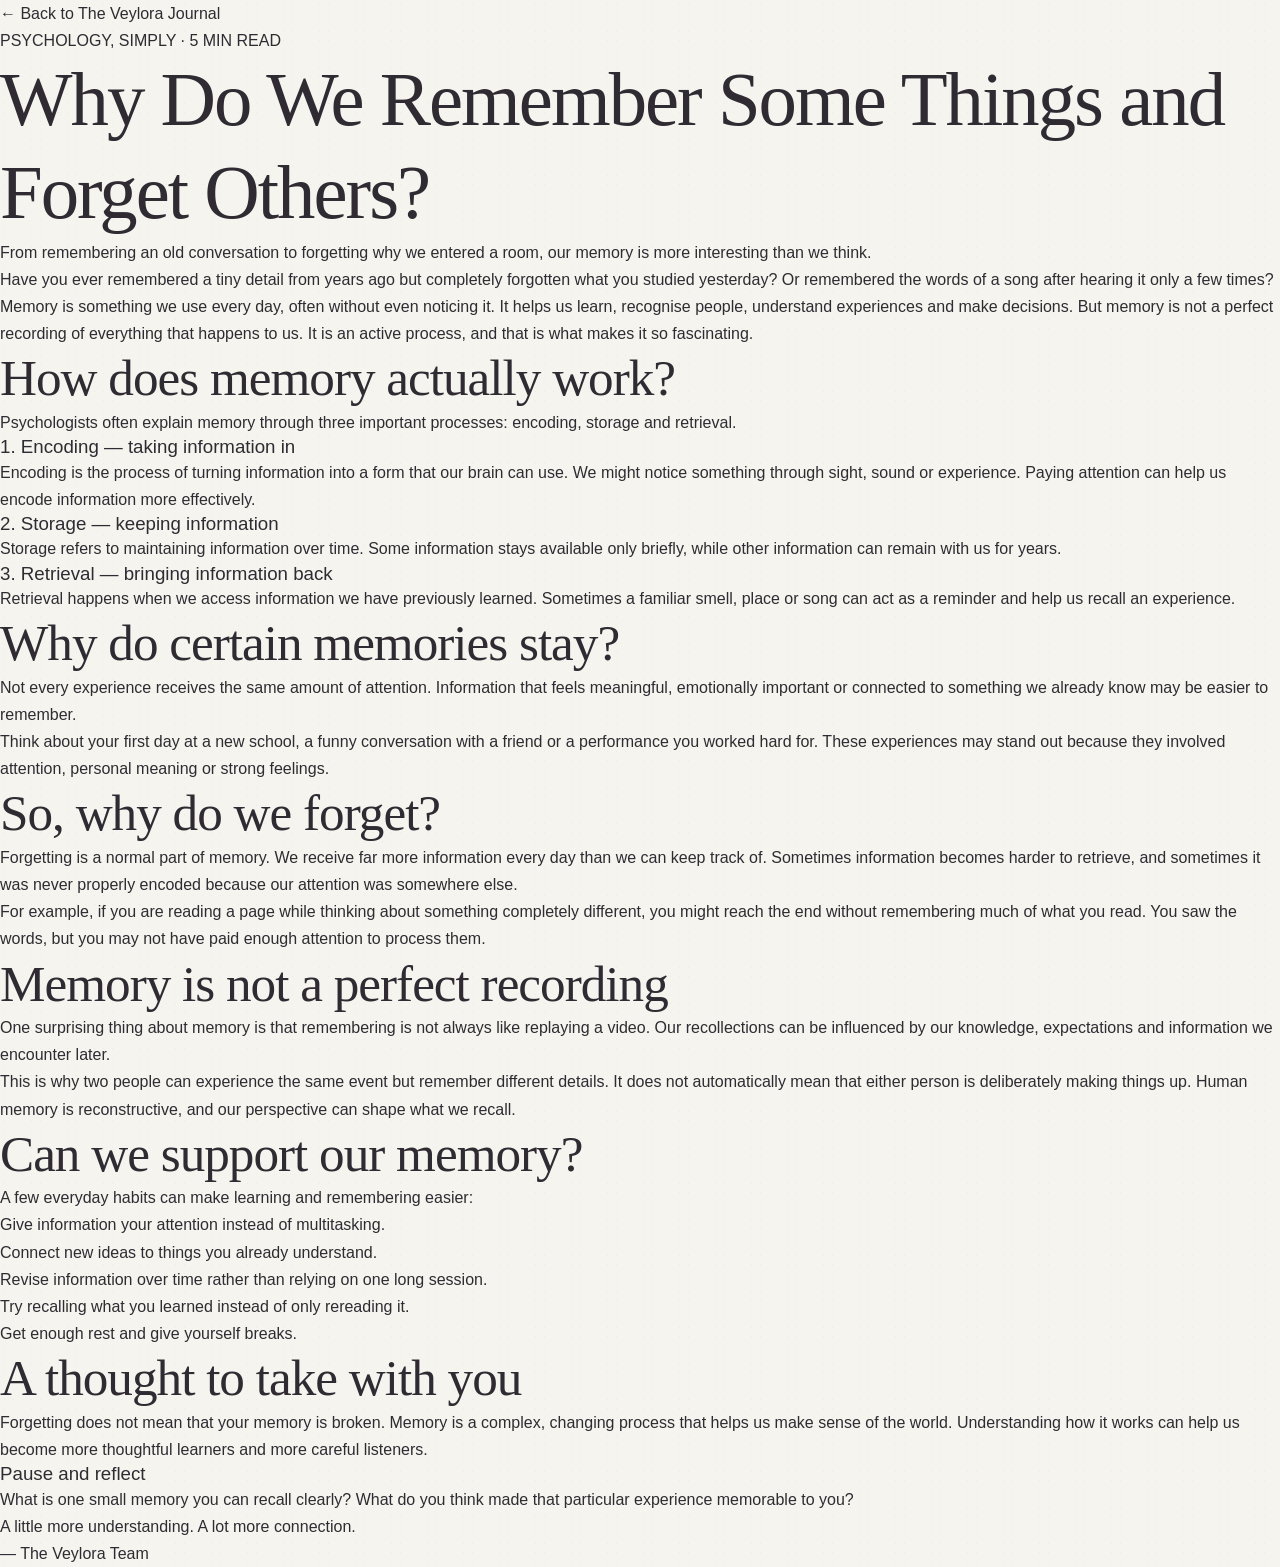
==== commit 6fe14c82: "Update article-01.html" ====
--- a/article-01.html
+++ b/article-01.html
@@ -8,5 +8,142 @@
 </head>
 <body>
 
+  <header class="article-header">
+    <a href="journal.html">← Back to The Veylora Journal</a>
+    <p>PSYCHOLOGY, SIMPLY · 5 MIN READ</p>
+    <h1>Why Do We Remember Some Things and Forget Others?</h1>
+    <p class="article-subtitle">
+      From remembering an old conversation to forgetting why we entered a room,
+      our memory is more interesting than we think.
+    </p>
+  </header>
+
+  <main class="article-content">
+
+    <p class="article-opening">
+      Have you ever remembered a tiny detail from years ago but completely
+      forgotten what you studied yesterday? Or remembered the words of a song
+      after hearing it only a few times?
+    </p>
+
+    <p>
+      Memory is something we use every day, often without even noticing it.
+      It helps us learn, recognise people, understand experiences and make
+      decisions. But memory is not a perfect recording of everything that
+      happens to us. It is an active process, and that is what makes it so
+      fascinating.
+    </p>
+
+    <h2>How does memory actually work?</h2>
+
+    <p>
+      Psychologists often explain memory through three important processes:
+      encoding, storage and retrieval.
+    </p>
+
+    <h3>1. Encoding — taking information in</h3>
+    <p>
+      Encoding is the process of turning information into a form that our brain
+      can use. We might notice something through sight, sound or experience.
+      Paying attention can help us encode information more effectively.
+    </p>
+
+    <h3>2. Storage — keeping information</h3>
+    <p>
+      Storage refers to maintaining information over time. Some information
+      stays available only briefly, while other information can remain with us
+      for years.
+    </p>
+
+    <h3>3. Retrieval — bringing information back</h3>
+    <p>
+      Retrieval happens when we access information we have previously learned.
+      Sometimes a familiar smell, place or song can act as a reminder and help
+      us recall an experience.
+    </p>
+
+    <h2>Why do certain memories stay?</h2>
+
+    <p>
+      Not every experience receives the same amount of attention. Information
+      that feels meaningful, emotionally important or connected to something
+      we already know may be easier to remember.
+    </p>
+
+    <p>
+      Think about your first day at a new school, a funny conversation with a
+      friend or a performance you worked hard for. These experiences may stand
+      out because they involved attention, personal meaning or strong feelings.
+    </p>
+
+    <h2>So, why do we forget?</h2>
+
+    <p>
+      Forgetting is a normal part of memory. We receive far more information
+      every day than we can keep track of. Sometimes information becomes harder
+      to retrieve, and sometimes it was never properly encoded because our
+      attention was somewhere else.
+    </p>
+
+    <p>
+      For example, if you are reading a page while thinking about something
+      completely different, you might reach the end without remembering much
+      of what you read. You saw the words, but you may not have paid enough
+      attention to process them.
+    </p>
+
+    <h2>Memory is not a perfect recording</h2>
+
+    <p>
+      One surprising thing about memory is that remembering is not always like
+      replaying a video. Our recollections can be influenced by our knowledge,
+      expectations and information we encounter later.
+    </p>
+
+    <p>
+      This is why two people can experience the same event but remember
+      different details. It does not automatically mean that either person is
+      deliberately making things up. Human memory is reconstructive, and our
+      perspective can shape what we recall.
+    </p>
+
+    <h2>Can we support our memory?</h2>
+
+    <p>
+      A few everyday habits can make learning and remembering easier:
+    </p>
+
+    <ul>
+      <li>Give information your attention instead of multitasking.</li>
+      <li>Connect new ideas to things you already understand.</li>
+      <li>Revise information over time rather than relying on one long session.</li>
+      <li>Try recalling what you learned instead of only rereading it.</li>
+      <li>Get enough rest and give yourself breaks.</li>
+    </ul>
+
+    <h2>A thought to take with you</h2>
+
+    <p>
+      Forgetting does not mean that your memory is broken. Memory is a complex,
+      changing process that helps us make sense of the world. Understanding how
+      it works can help us become more thoughtful learners and more careful
+      listeners.
+    </p>
+
+    <div class="article-reflection">
+      <h3>Pause and reflect</h3>
+      <p>
+        What is one small memory you can recall clearly? What do you think made
+        that particular experience memorable to you?
+      </p>
+    </div>
+
+    <p class="article-signoff">
+      A little more understanding. A lot more connection.
+      <br>— The Veylora Team
+    </p>
+
+  </main>
+
 </body>
 </html>
